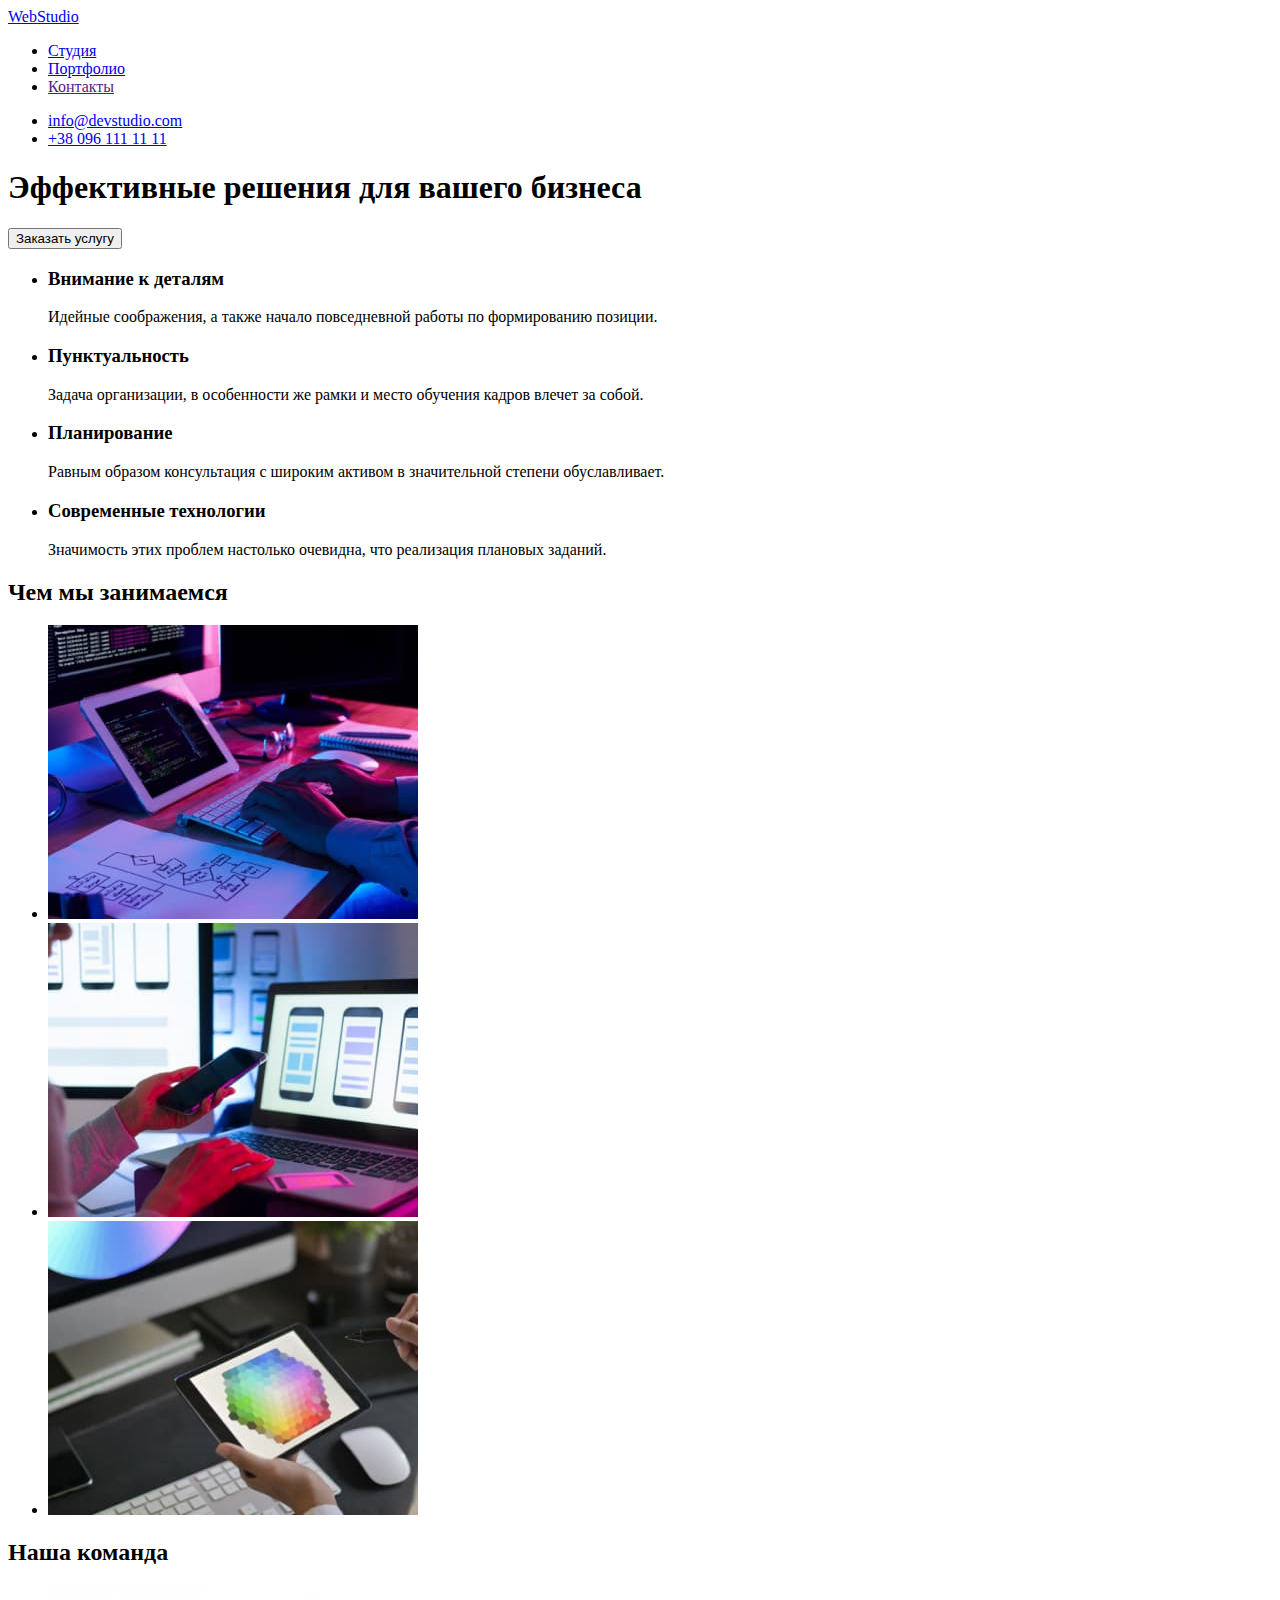
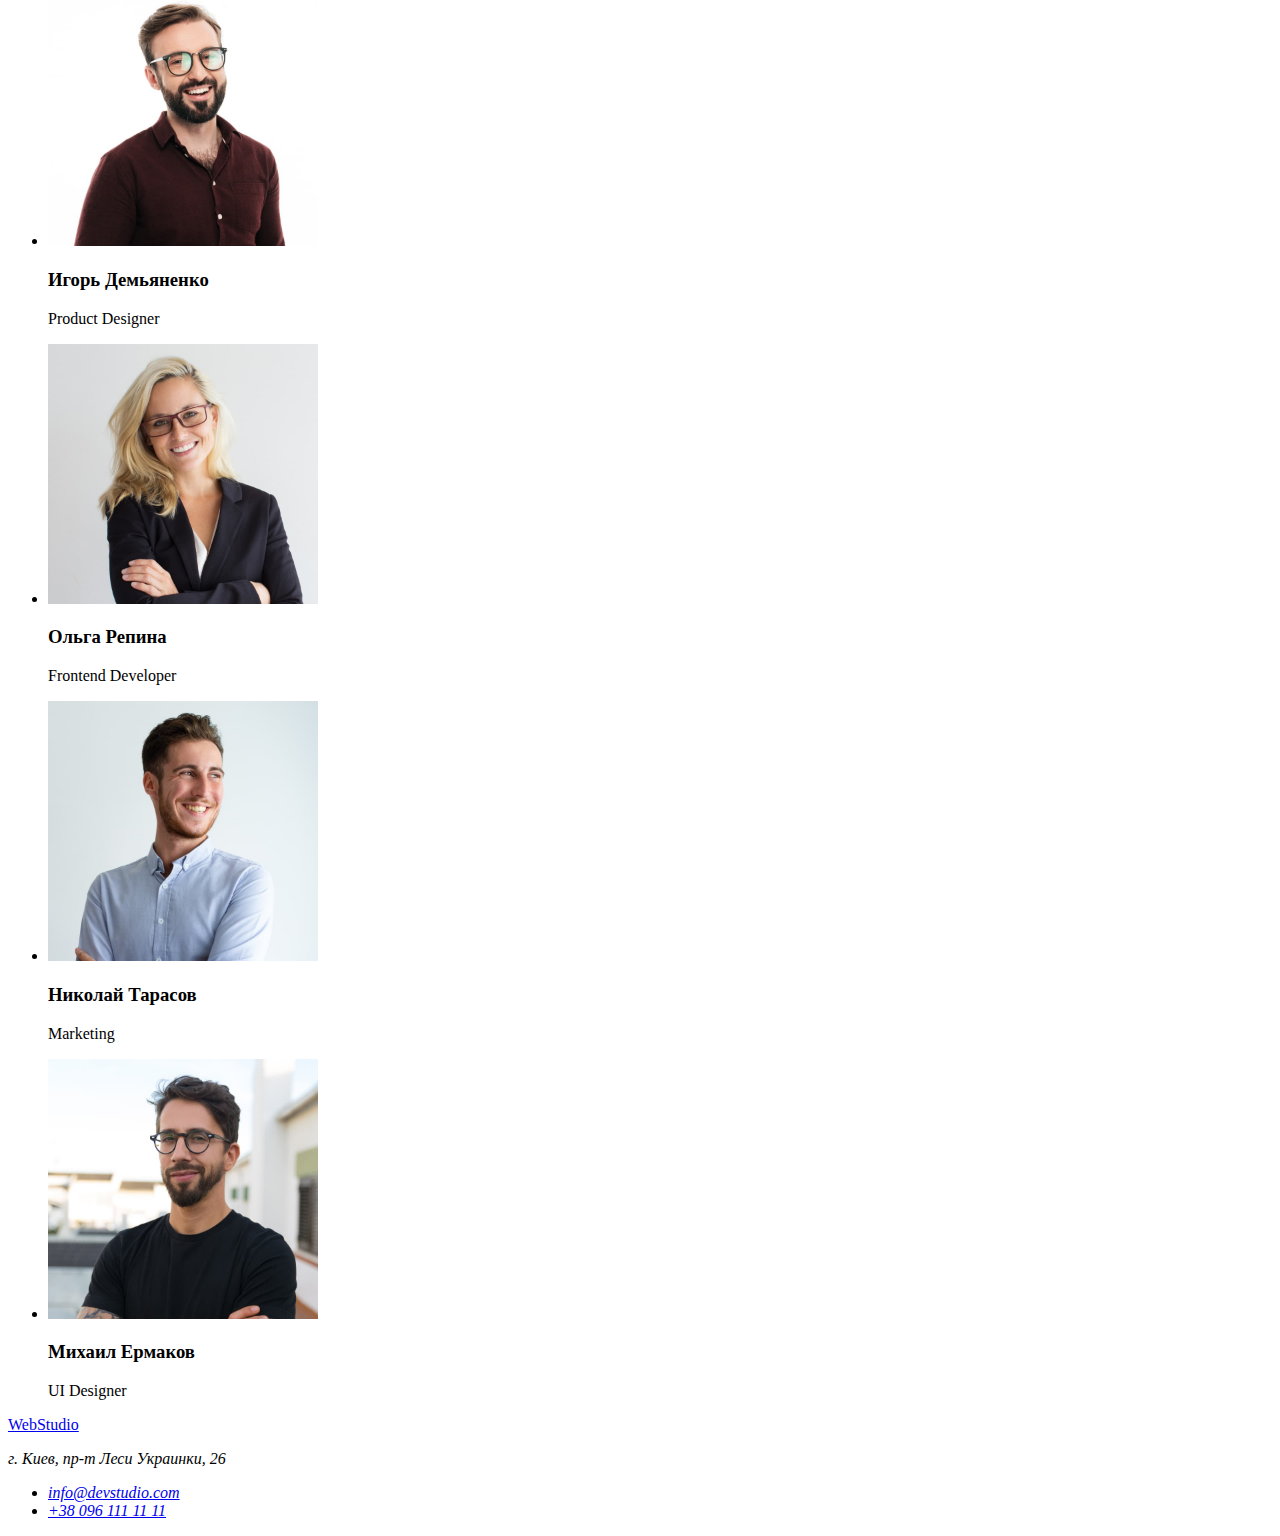
==== index.html @ d764d08c "Додає файл портфоліо та стилів" ====
<!DOCTYPE html>
<html lang="ru">
  <head>
    <meta charset="UTF-8" />
    <meta http-equiv="X-UA-Compatible" content="IE=edge" />
    <meta name="viewport" content="width=device-width, initial-scale=1.0" />
    <title>Главная</title>
  </head>
  <body>
    <header>
      <nav>
        <a href="./index.html" lang="en"><span>Web</span>Studio</a>
        <ul>
          <li><a href="./index.html">Студия</a></li>
          <li><a href="./portfolio.html">Портфолио</a></li>
          <li><a href="">Контакты</a></li>
        </ul>
      </nav>
      <ul>
        <li><a href="mailto:info@devstudio.com">info@devstudio.com</a></li>
        <li><a href="tel:+380961111111">+38 096 111 11 11</a></li>
      </ul>
    </header>
    <main>
      <section>
        <h1>Эффективные решения для вашего бизнеса</h1>
        <button type="button">Заказать услугу</button>
      </section>
      <section>
        <h2 hidden>Сильные стороны</h2>
        <ul>
          <li>
            <h3>Внимание к деталям</h3>
            <p>
              Идейные соображения, а также начало повседневной работы по
              формированию позиции.
            </p>
          </li>
          <li>
            <h3>Пунктуальность</h3>
            <p>
              Задача организации, в особенности же рамки и место обучения кадров
              влечет за собой.
            </p>
          </li>
          <li>
            <h3>Планирование</h3>
            <p>
              Равным образом консультация с широким активом в значительной
              степени обуславливает.
            </p>
          </li>
          <li>
            <h3>Современные технологии</h3>
            <p>
              Значимость этих проблем настолько очевидна, что реализация
              плановых заданий.
            </p>
          </li>
        </ul>
      </section>
      <section>
        <h2>Чем мы занимаемся</h2>
        <ul>
          <li>
            <img
              src="./images/writing-code.jpg"
              alt="Розметка сайта"
              width="370"
            />
          </li>
          <li>
            <img
              src="./images/phone-and-laptop.jpg"
              alt="Варианты мобильных версий сайтов"
              width="370"
            />
          </li>
          <li>
            <img
              src="./images/color-palette.jpg"
              alt="Палитра цветов на планшете"
              width="370"
            />
          </li>
        </ul>
      </section>
      <section>
        <h2>Наша команда</h2>
        <ul>
          <li>
            <div>
              <img
                src="./images/product-designer.jpg"
                alt="Игорь Демьяненко"
                width="270"
              />
              <h3>Игорь Демьяненко</h3>
              <p lang="en">Product Designer</p>
            </div>
          </li>
          <li>
            <div>
              <img
                src="./images/frontend-developer.jpg"
                alt="Ольга Репина"
                width="270"
              />
              <h3>Ольга Репина</h3>
              <p lang="en">Frontend Developer</p>
            </div>
          </li>
          <li>
            <div>
              <img
                src="./images/marketing.jpg"
                alt="Николай Тарасов"
                width="270"
              />
              <h3>Николай Тарасов</h3>
              <p lang="en">Marketing</p>
            </div>
          </li>
          <li>
            <div>
              <img
                src="./images/ui-designer.jpg"
                alt="Михаил Ермаков"
                width="270"
              />
              <h3>Михаил Ермаков</h3>
              <p lang="en">UI Designer</p>
            </div>
          </li>
        </ul>
      </section>
    </main>
    <footer>
      <a href="./index.html"><span>Web</span>Studio</a>
      <address>
        <p>г. Киев, пр-т Леси Украинки, 26</p>
        <ul>
          <li><a href="mailto:info@devstudio.com">info@devstudio.com</a></li>
          <li><a href="tel:+380961111111">+38 096 111 11 11</a></li>
        </ul>
      </address>
    </footer>
  </body>
</html>
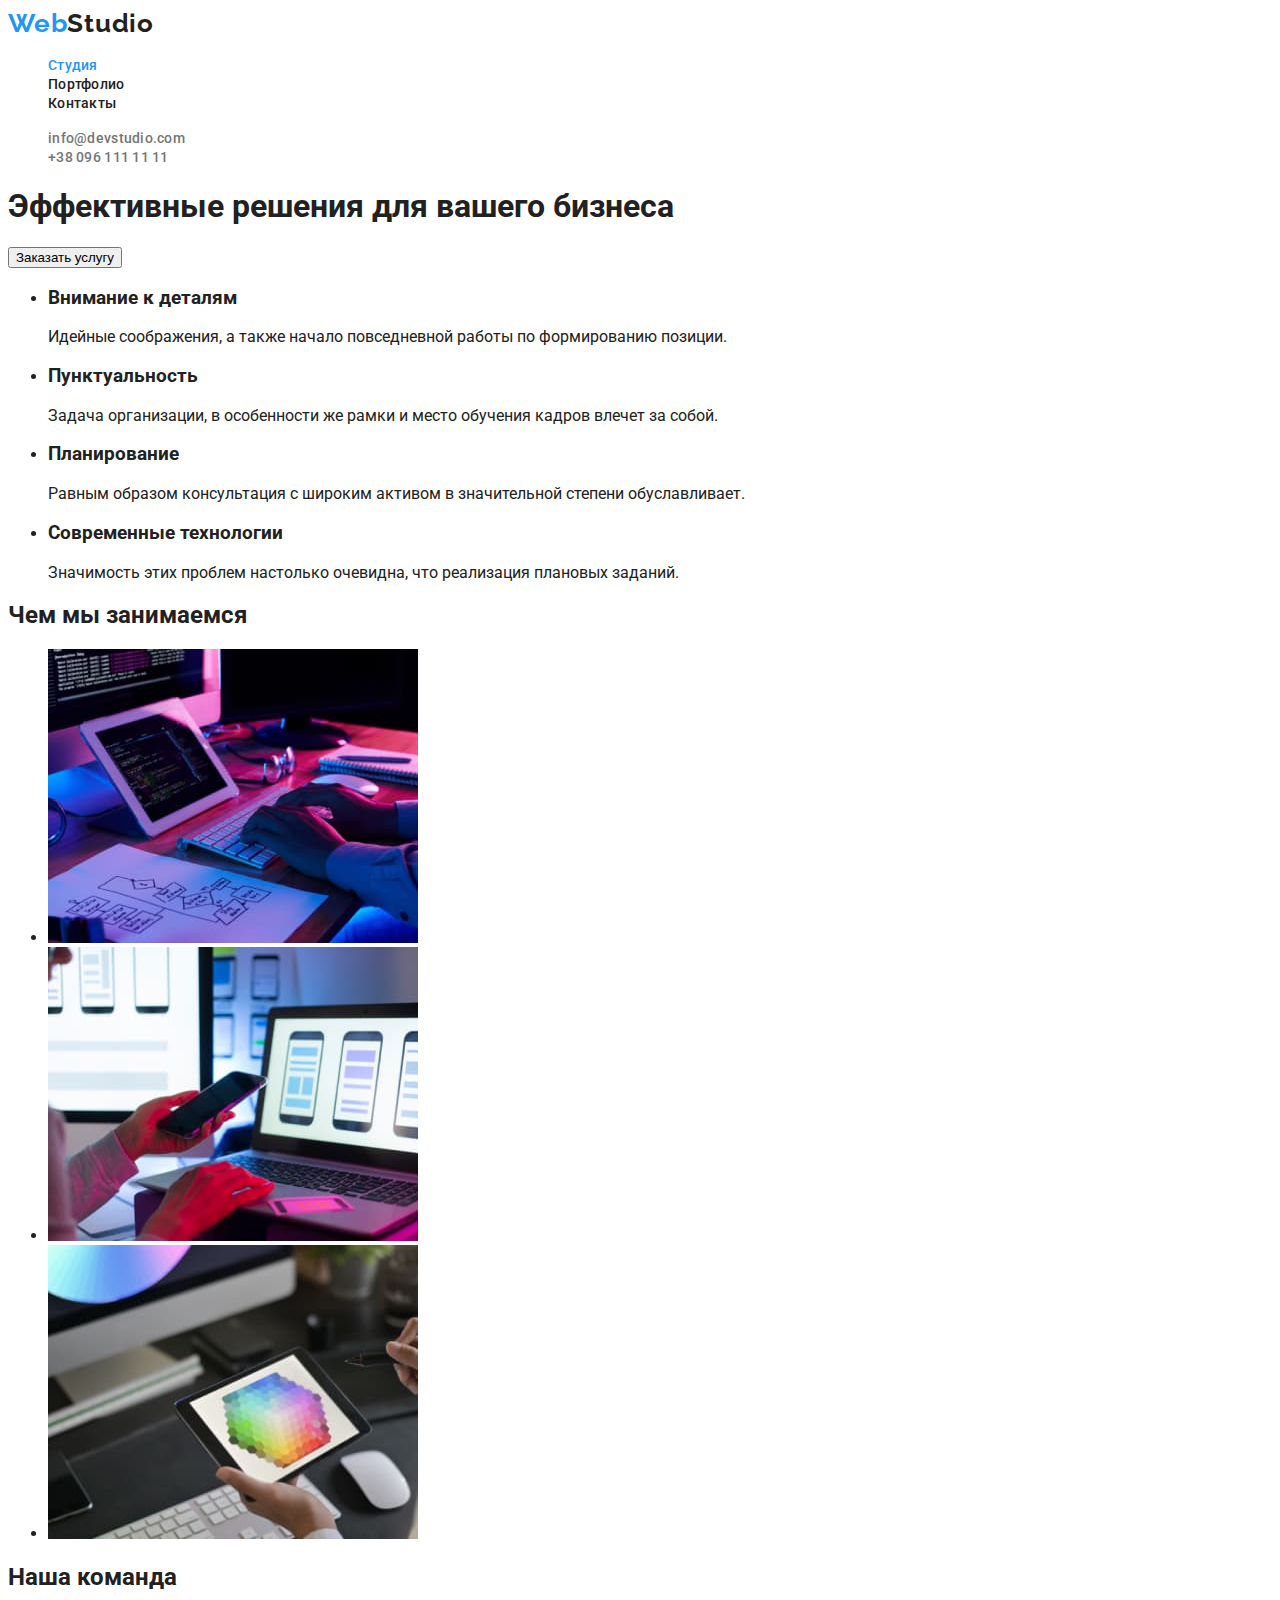
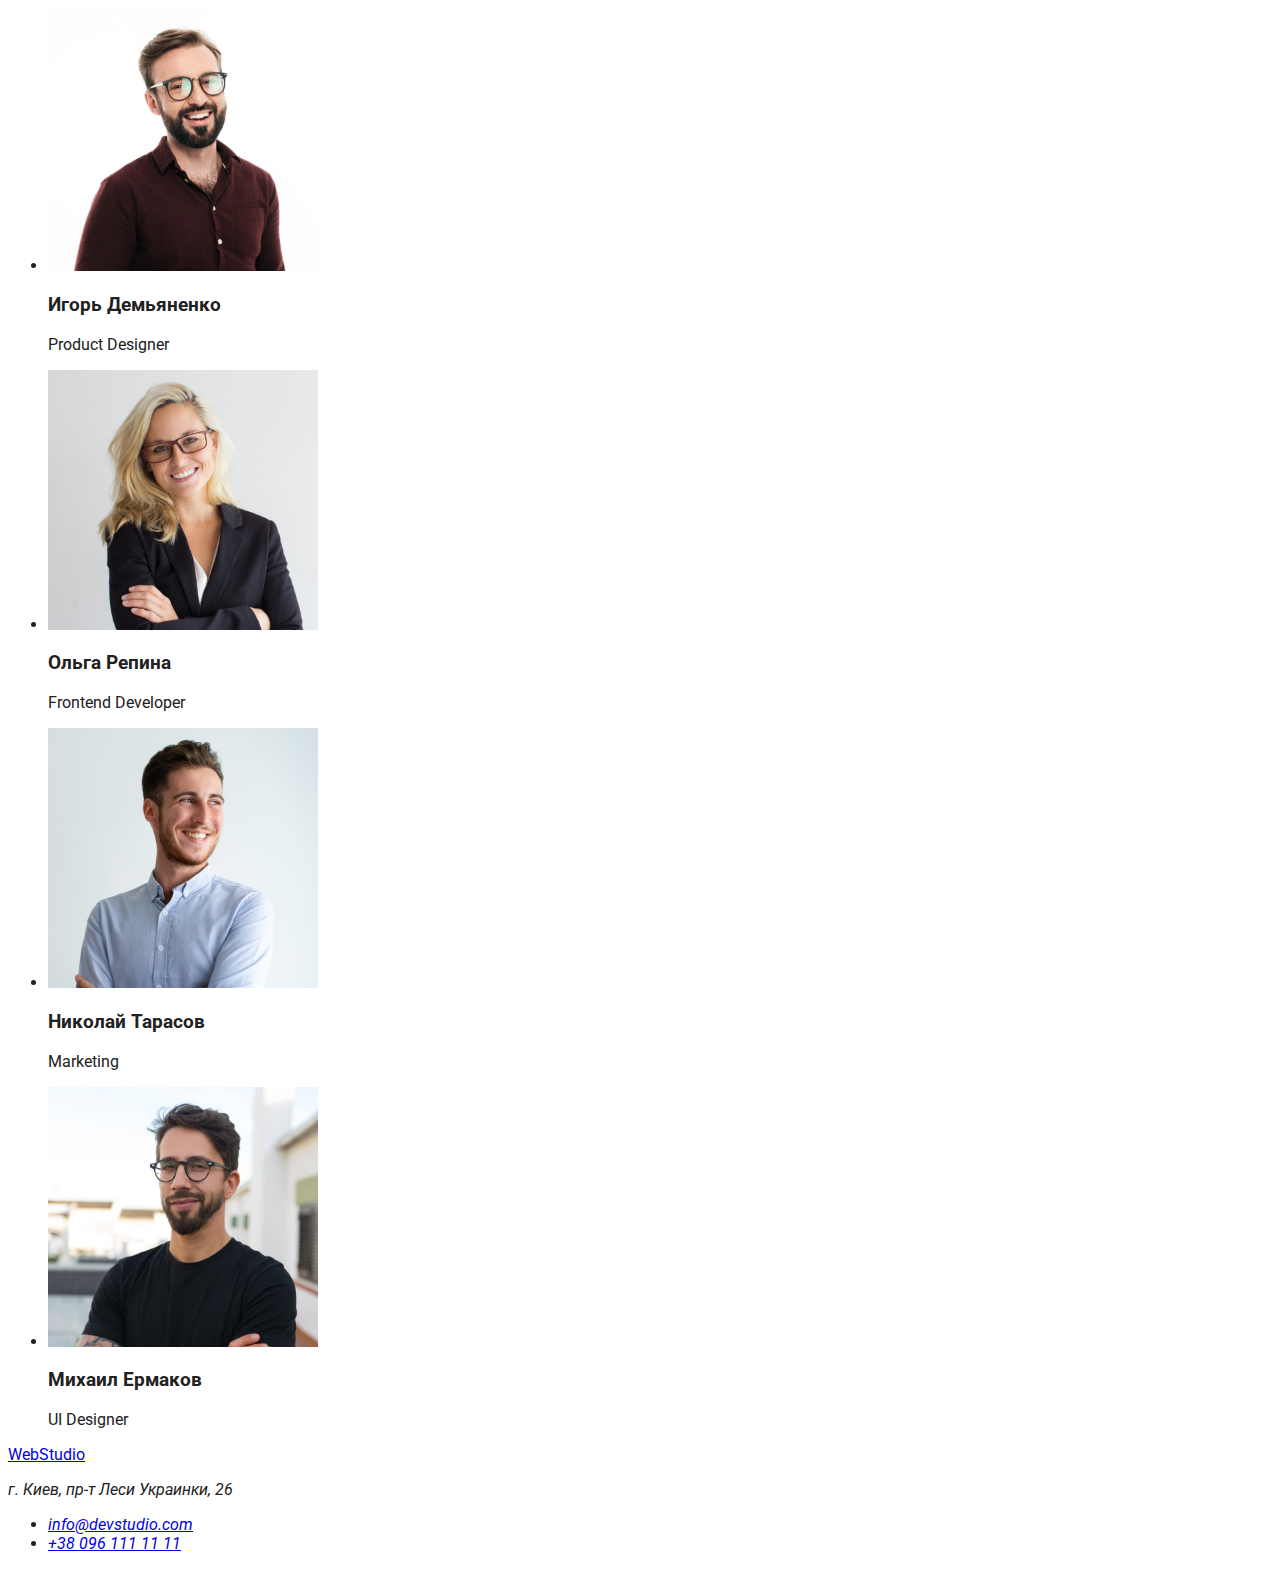
==== commit 554f1fa3: "Add style CSS for Header" ====
--- a/index.html
+++ b/index.html
@@ -4,21 +4,42 @@
     <meta charset="UTF-8" />
     <meta http-equiv="X-UA-Compatible" content="IE=edge" />
     <meta name="viewport" content="width=device-width, initial-scale=1.0" />
+    <link
+      href="https://fonts.googleapis.com/css2?family=Raleway:wght@700&family=Roboto:wght@400;500;700;900&display=swap"
+      rel="stylesheet"
+    />
     <title>Главная</title>
+    <link rel="stylesheet" href="./css/styles.css" />
   </head>
   <body>
-    <header>
-      <nav>
-        <a href="./index.html" lang="en"><span>Web</span>Studio</a>
-        <ul>
-          <li><a href="./index.html">Студия</a></li>
-          <li><a href="./portfolio.html">Портфолио</a></li>
-          <li><a href="">Контакты</a></li>
+    <header class="header">
+      <nav class="header-nav">
+        <a href="./index.html" lang="en" class="header-logo link"
+          ><span>Web</span>Studio</a
+        >
+        <ul class="header-list list">
+          <li class="header-item">
+            <a href="./index.html" class="header-link current link">Студия</a>
+          </li>
+          <li class="header-item">
+            <a href="./portfolio.html" class="header-link link">Портфолио</a>
+          </li>
+          <li class="header-item">
+            <a href="" class="header-link link">Контакты</a>
+          </li>
         </ul>
       </nav>
-      <ul>
-        <li><a href="mailto:info@devstudio.com">info@devstudio.com</a></li>
-        <li><a href="tel:+380961111111">+38 096 111 11 11</a></li>
+      <ul class="header-address-list list">
+        <li class="header-address-item">
+          <a href="mailto:info@devstudio.com" class="header-address-link link"
+            >info@devstudio.com</a
+          >
+        </li>
+        <li class="header-address-item">
+          <a href="tel:+380961111111" class="header-address-link link"
+            >+38 096 111 11 11</a
+          >
+        </li>
       </ul>
     </header>
     <main>
@@ -89,48 +110,40 @@
         <h2>Наша команда</h2>
         <ul>
           <li>
-            <div>
-              <img
-                src="./images/product-designer.jpg"
-                alt="Игорь Демьяненко"
-                width="270"
-              />
-              <h3>Игорь Демьяненко</h3>
-              <p lang="en">Product Designer</p>
-            </div>
+            <img
+              src="./images/product-designer.jpg"
+              alt="Игорь Демьяненко"
+              width="270"
+            />
+            <h3>Игорь Демьяненко</h3>
+            <p lang="en">Product Designer</p>
           </li>
           <li>
-            <div>
-              <img
-                src="./images/frontend-developer.jpg"
-                alt="Ольга Репина"
-                width="270"
-              />
-              <h3>Ольга Репина</h3>
-              <p lang="en">Frontend Developer</p>
-            </div>
+            <img
+              src="./images/frontend-developer.jpg"
+              alt="Ольга Репина"
+              width="270"
+            />
+            <h3>Ольга Репина</h3>
+            <p lang="en">Frontend Developer</p>
           </li>
           <li>
-            <div>
-              <img
-                src="./images/marketing.jpg"
-                alt="Николай Тарасов"
-                width="270"
-              />
-              <h3>Николай Тарасов</h3>
-              <p lang="en">Marketing</p>
-            </div>
+            <img
+              src="./images/marketing.jpg"
+              alt="Николай Тарасов"
+              width="270"
+            />
+            <h3>Николай Тарасов</h3>
+            <p lang="en">Marketing</p>
           </li>
           <li>
-            <div>
-              <img
-                src="./images/ui-designer.jpg"
-                alt="Михаил Ермаков"
-                width="270"
-              />
-              <h3>Михаил Ермаков</h3>
-              <p lang="en">UI Designer</p>
-            </div>
+            <img
+              src="./images/ui-designer.jpg"
+              alt="Михаил Ермаков"
+              width="270"
+            />
+            <h3>Михаил Ермаков</h3>
+            <p lang="en">UI Designer</p>
           </li>
         </ul>
       </section>
--- a/css/styles.css
+++ b/css/styles.css
@@ -0,0 +1,64 @@
+body {
+  font-family: "Roboto", sans-serif;
+  color: #212121;
+}
+
+.list {
+  list-style: none;
+}
+
+.link {
+  text-decoration: none;
+}
+
+:root {
+  --header-nav-color: #212121;
+  --header-address-color: #757575;
+  --text-color: #757575;
+  --accent-color: #2196f3;
+  --footer-address-color: rgba(255, 255, 255, 0.6);
+}
+
+/* HEADER */
+
+.header-logo {
+  font-family: "Raleway", sans-serif;
+  font-weight: 700;
+  font-size: 26px;
+  line-height: 1.19;
+  letter-spacing: 0.03em;
+  color: var(--header-nav-color);
+}
+
+.header-logo > span {
+  color: var(--accent-color);
+}
+
+.header-link {
+  font-weight: 500;
+  font-size: 14px;
+  line-height: 1.14;
+  letter-spacing: 0.02em;
+  color: var(--header-nav-color);
+}
+
+.header-link.current {
+  color: var(--accent-color);
+}
+
+.header-link:hover,
+.header-link:focus {
+  color: var(--accent-color);
+}
+
+.header-address-link {
+  font-weight: 500;
+  font-size: 14px;
+  line-height: 1.14;
+  letter-spacing: 0.02em;
+  color: var(--header-address-color);
+}
+.header-address-link:hover,
+.header-address-link:focus {
+  color: var(--accent-color);
+}
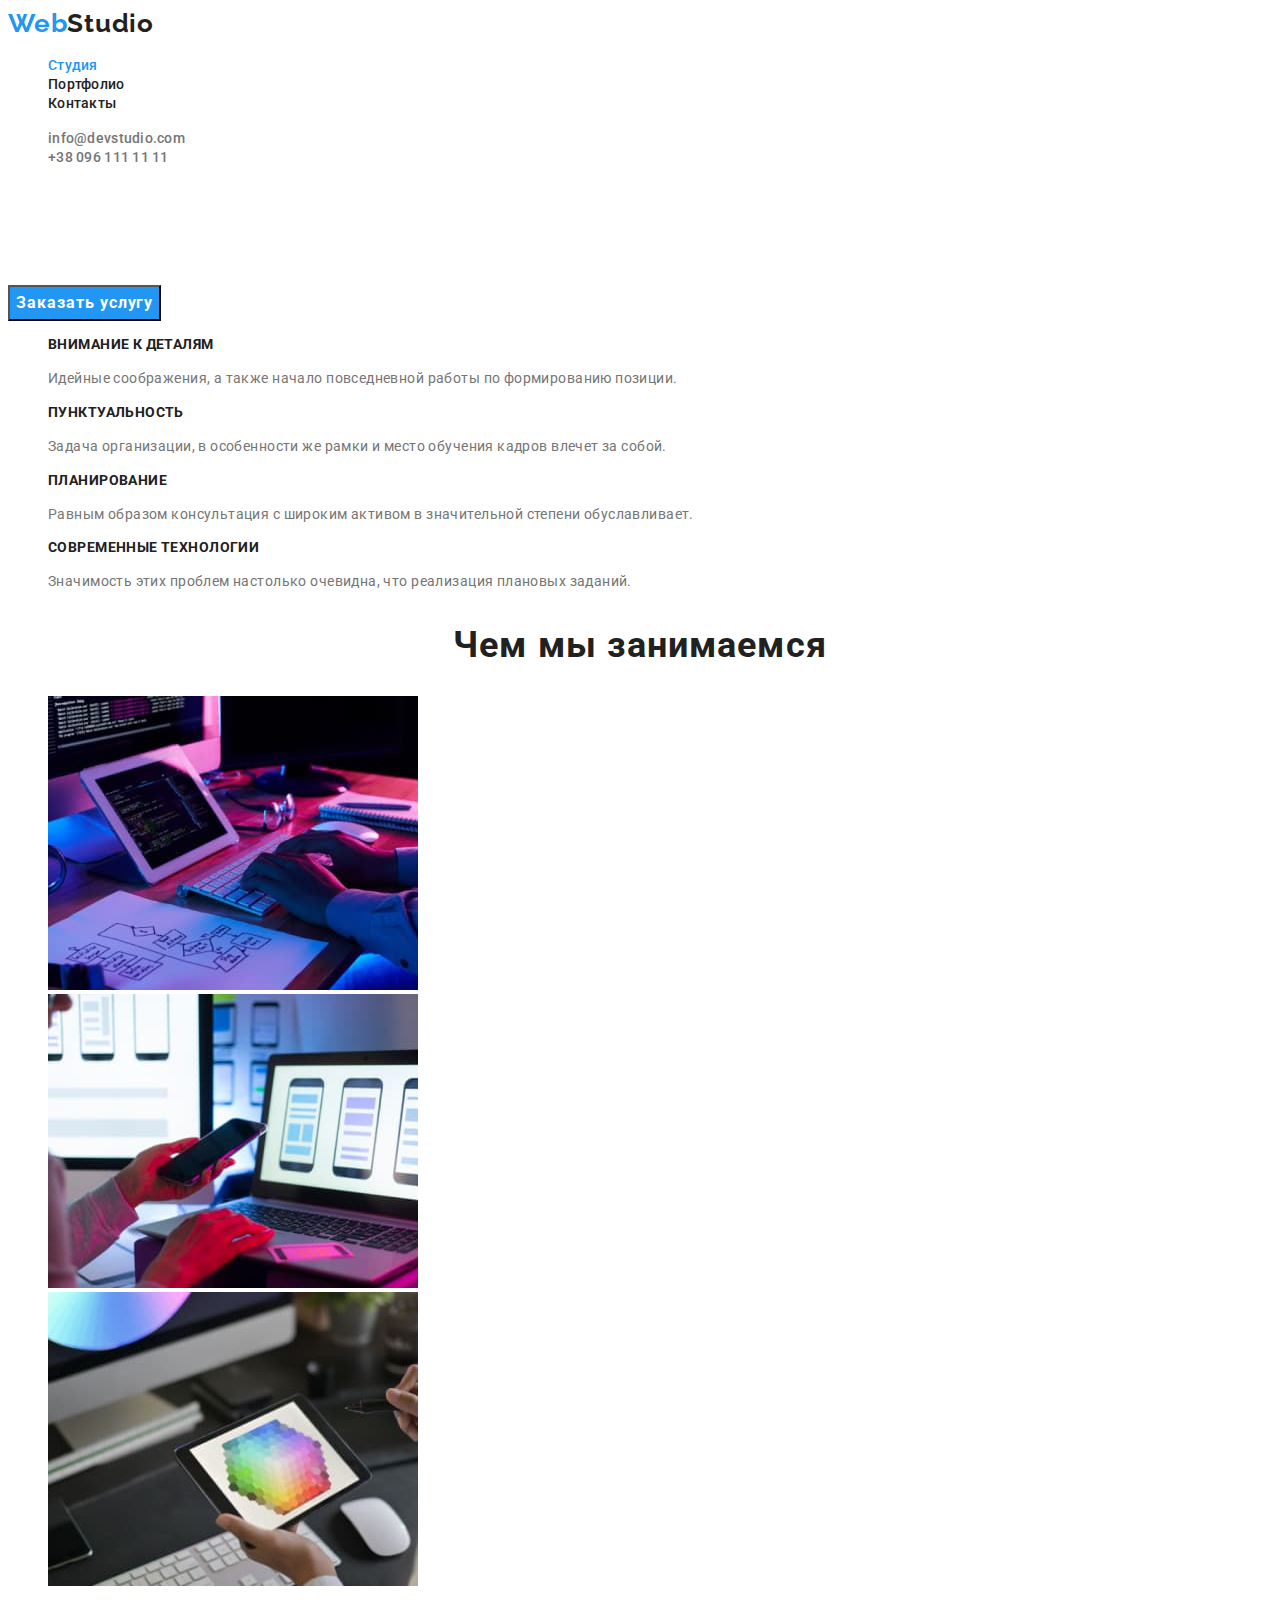
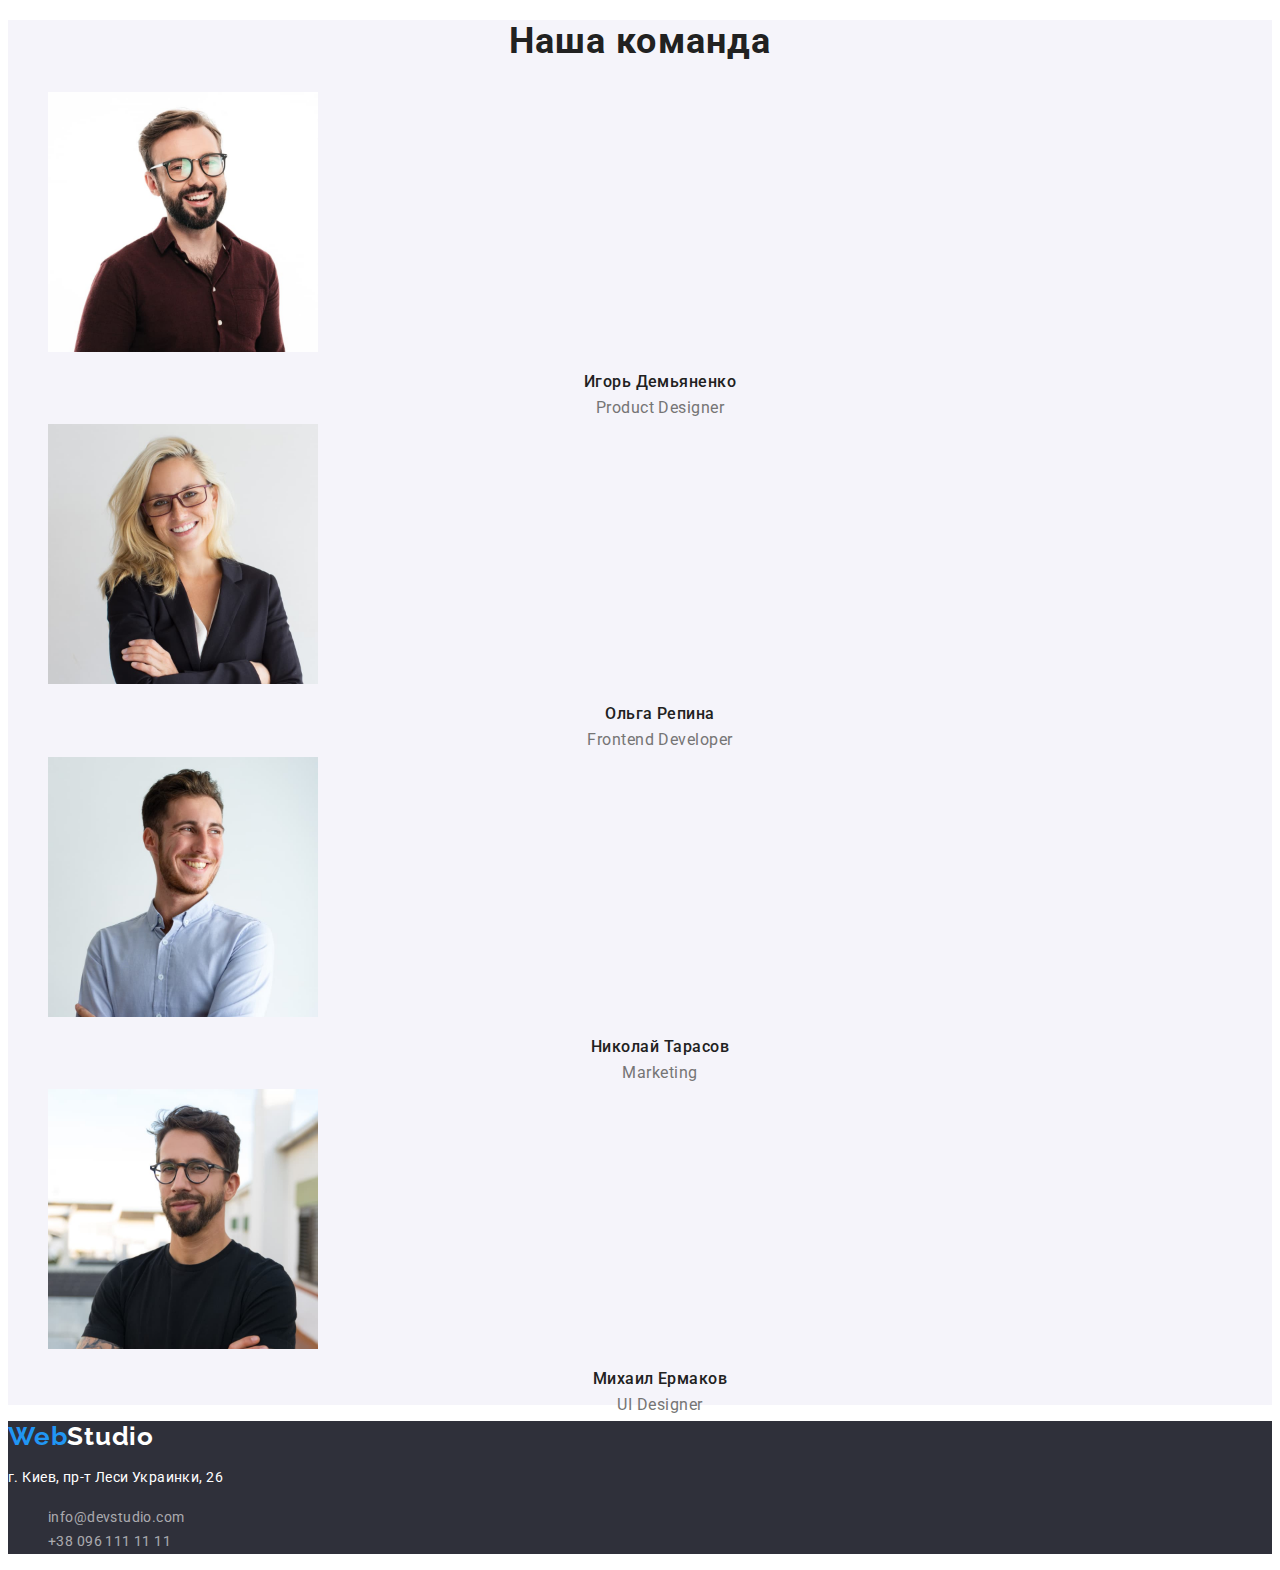
==== commit 484fa7f5: "Add style CSS for index.html" ====
--- a/index.html
+++ b/index.html
@@ -43,61 +43,61 @@
       </ul>
     </header>
     <main>
-      <section>
-        <h1>Эффективные решения для вашего бизнеса</h1>
-        <button type="button">Заказать услугу</button>
+      <section class="hero">
+        <h1 class="hero-title">Эффективные решения для вашего бизнеса</h1>
+        <button type="button" class="hero-btn">Заказать услугу</button>
       </section>
-      <section>
-        <h2 hidden>Сильные стороны</h2>
-        <ul>
-          <li>
-            <h3>Внимание к деталям</h3>
-            <p>
+      <section class="benefits">
+        <h2 class="benefits-title visually-hidden">Сильные стороны</h2>
+        <ul class="benefits-list list">
+          <li class="benefits-item">
+            <h3 class="benefits-item-titel">Внимание к деталям</h3>
+            <p class="benefets-item-text">
               Идейные соображения, а также начало повседневной работы по
               формированию позиции.
             </p>
           </li>
-          <li>
-            <h3>Пунктуальность</h3>
-            <p>
+          <li class="benefits-item">
+            <h3 class="benefits-item-titel">Пунктуальность</h3>
+            <p class="benefets-item-text">
               Задача организации, в особенности же рамки и место обучения кадров
               влечет за собой.
             </p>
           </li>
-          <li>
-            <h3>Планирование</h3>
-            <p>
+          <li class="benefits-item">
+            <h3 class="benefits-item-titel">Планирование</h3>
+            <p class="benefets-item-text">
               Равным образом консультация с широким активом в значительной
               степени обуславливает.
             </p>
           </li>
-          <li>
-            <h3>Современные технологии</h3>
-            <p>
+          <li class="benefits-item">
+            <h3 class="benefits-item-titel">Современные технологии</h3>
+            <p class="benefets-item-text">
               Значимость этих проблем настолько очевидна, что реализация
               плановых заданий.
             </p>
           </li>
         </ul>
       </section>
-      <section>
-        <h2>Чем мы занимаемся</h2>
-        <ul>
-          <li>
+      <section class="offers">
+        <h2 class="offers-title">Чем мы занимаемся</h2>
+        <ul class="offers-list list">
+          <li class="offers-item">
             <img
               src="./images/writing-code.jpg"
               alt="Розметка сайта"
               width="370"
             />
           </li>
-          <li>
+          <li class="offers-item">
             <img
               src="./images/phone-and-laptop.jpg"
               alt="Варианты мобильных версий сайтов"
               width="370"
             />
           </li>
-          <li>
+          <li class="offers-item">
             <img
               src="./images/color-palette.jpg"
               alt="Палитра цветов на планшете"
@@ -106,55 +106,63 @@
           </li>
         </ul>
       </section>
-      <section>
-        <h2>Наша команда</h2>
-        <ul>
-          <li>
+      <section class="team">
+        <h2 class="team-title">Наша команда</h2>
+        <ul class="team-list list">
+          <li class="team-item">
             <img
               src="./images/product-designer.jpg"
               alt="Игорь Демьяненко"
               width="270"
             />
-            <h3>Игорь Демьяненко</h3>
-            <p lang="en">Product Designer</p>
+            <h3 class="team-item-title">Игорь Демьяненко</h3>
+            <p lang="en" class="team-item-text">Product Designer</p>
           </li>
-          <li>
+          <li class="team-item">
             <img
               src="./images/frontend-developer.jpg"
               alt="Ольга Репина"
               width="270"
             />
-            <h3>Ольга Репина</h3>
-            <p lang="en">Frontend Developer</p>
+            <h3 class="team-item-title">Ольга Репина</h3>
+            <p lang="en" class="team-item-text">Frontend Developer</p>
           </li>
-          <li>
+          <li class="team-item">
             <img
               src="./images/marketing.jpg"
               alt="Николай Тарасов"
               width="270"
             />
-            <h3>Николай Тарасов</h3>
-            <p lang="en">Marketing</p>
+            <h3 class="team-item-title">Николай Тарасов</h3>
+            <p lang="en" class="team-item-text">Marketing</p>
           </li>
-          <li>
+          <li class="team-item">
             <img
               src="./images/ui-designer.jpg"
               alt="Михаил Ермаков"
               width="270"
             />
-            <h3>Михаил Ермаков</h3>
-            <p lang="en">UI Designer</p>
+            <h3 class="team-item-title">Михаил Ермаков</h3>
+            <p lang="en" class="team-item-text">UI Designer</p>
           </li>
         </ul>
       </section>
     </main>
-    <footer>
-      <a href="./index.html"><span>Web</span>Studio</a>
-      <address>
-        <p>г. Киев, пр-т Леси Украинки, 26</p>
-        <ul>
-          <li><a href="mailto:info@devstudio.com">info@devstudio.com</a></li>
-          <li><a href="tel:+380961111111">+38 096 111 11 11</a></li>
+    <footer class="footer">
+      <a href="./index.html" class="footer-logo link"><span>Web</span>Studio</a>
+      <address class="footer-address">
+        <p class="footer-text">г. Киев, пр-т Леси Украинки, 26</p>
+        <ul class="footer-list list">
+          <li class="footer-item">
+            <a href="mailto:info@devstudio.com" class="footer-address-link link"
+              >info@devstudio.com</a
+            >
+          </li>
+          <li class="footer-item">
+            <a href="tel:+380961111111" class="footer-address-link link"
+              >+38 096 111 11 11</a
+            >
+          </li>
         </ul>
       </address>
     </footer>
--- a/css/styles.css
+++ b/css/styles.css
@@ -12,14 +12,28 @@
 }
 
 :root {
-  --header-nav-color: #212121;
+  --hero-title-color: #ffffff;
   --header-address-color: #757575;
   --text-color: #757575;
+  --second-text-color: #ffffff;
   --accent-color: #2196f3;
   --footer-address-color: rgba(255, 255, 255, 0.6);
 }
 
-/* HEADER */
+.visually-hidden {
+  position: absolute;
+  white-space: nowrap;
+  width: 1px;
+  height: 1px;
+  overflow: hidden;
+  border: 0;
+  padding: 0;
+  clip: rect(0 0 0 0);
+  clip-path: inset(50%);
+  margin: -1px;
+}
+
+/* -----------HEADER--------------- */
 
 .header-logo {
   font-family: "Raleway", sans-serif;
@@ -27,7 +41,7 @@
   font-size: 26px;
   line-height: 1.19;
   letter-spacing: 0.03em;
-  color: var(--header-nav-color);
+  color: inherit;
 }
 
 .header-logo > span {
@@ -39,7 +53,7 @@
   font-size: 14px;
   line-height: 1.14;
   letter-spacing: 0.02em;
-  color: var(--header-nav-color);
+  color: inherit;
 }
 
 .header-link.current {
@@ -62,3 +76,132 @@
 .header-address-link:focus {
   color: var(--accent-color);
 }
+
+/* -----------HERO----------- */
+
+.hero-title {
+  font-weight: 900;
+  font-size: 44px;
+  line-height: 1.36;
+  text-align: center;
+  letter-spacing: 0.06em;
+  text-transform: uppercase;
+  color: var(--hero-title-color);
+}
+
+.hero-btn {
+  font-family: inherit;
+  font-weight: 700;
+  font-size: 16px;
+  line-height: 1.88;
+  display: flex;
+  align-items: center;
+  text-align: center;
+  letter-spacing: 0.06em;
+  color: var(--second-text-color);
+  background-color: var(--accent-color);
+  cursor: pointer;
+}
+
+.hero-btn:hover,
+.hero-btn:focus {
+  background-color: #188ce8;
+}
+
+/* ------------BENEFITS-------------- */
+
+.benefits-item-titel {
+  font-weight: 700;
+  font-size: 14px;
+  line-height: 1.14;
+  letter-spacing: 0.03em;
+  text-transform: uppercase;
+}
+.benefets-item-text {
+  font-size: 14px;
+  line-height: 1.71;
+  letter-spacing: 0.03em;
+  color: var(--text-color);
+}
+
+/* ------------OFFERS-------------- */
+
+.offers-title {
+  font-weight: 700;
+  font-size: 36px;
+  line-height: 1.17;
+  text-align: center;
+  letter-spacing: 0.03em;
+}
+
+/* -----------TEAM----------- */
+
+.team {
+  background-color: #f5f4fa;
+}
+
+.team-title {
+  font-weight: 700;
+  font-size: 36px;
+  line-height: 1.17;
+  text-align: center;
+  letter-spacing: 0.03em;
+}
+
+.team-item-title {
+  font-weight: 500;
+  font-size: 16px;
+  line-height: 1.19;
+  text-align: center;
+  letter-spacing: 0.03em;
+}
+
+.team-item-text {
+  font-size: 16px;
+  line-height: 1.19px;
+  text-align: center;
+  letter-spacing: 0.03em;
+  color: var(--text-color);
+}
+
+/* -----------FOOTER---------- */
+
+.footer {
+  background-color: #2f303a;
+}
+
+.footer-logo {
+  font-family: "Raleway";
+  font-style: normal;
+  font-weight: 700;
+  font-size: 26px;
+  line-height: 1.19;
+  letter-spacing: 0.03em;
+  color: var(--second-text-color);
+}
+
+.footer-logo > span {
+  color: var(--accent-color);
+}
+
+.footer-text {
+  font-style: normal;
+  font-size: 14px;
+  line-height: 1.71;
+  letter-spacing: 0.03em;
+  color: var(--second-text-color);
+}
+
+.footer-address-link {
+  font-style: normal;
+  font-weight: 400;
+  font-size: 14px;
+  line-height: 1.71;
+  letter-spacing: 0.03em;
+  color: var(--footer-address-color);
+}
+
+.footer-address-link:hover,
+.footer-address-link:focus {
+  color: var(--accent-color);
+}
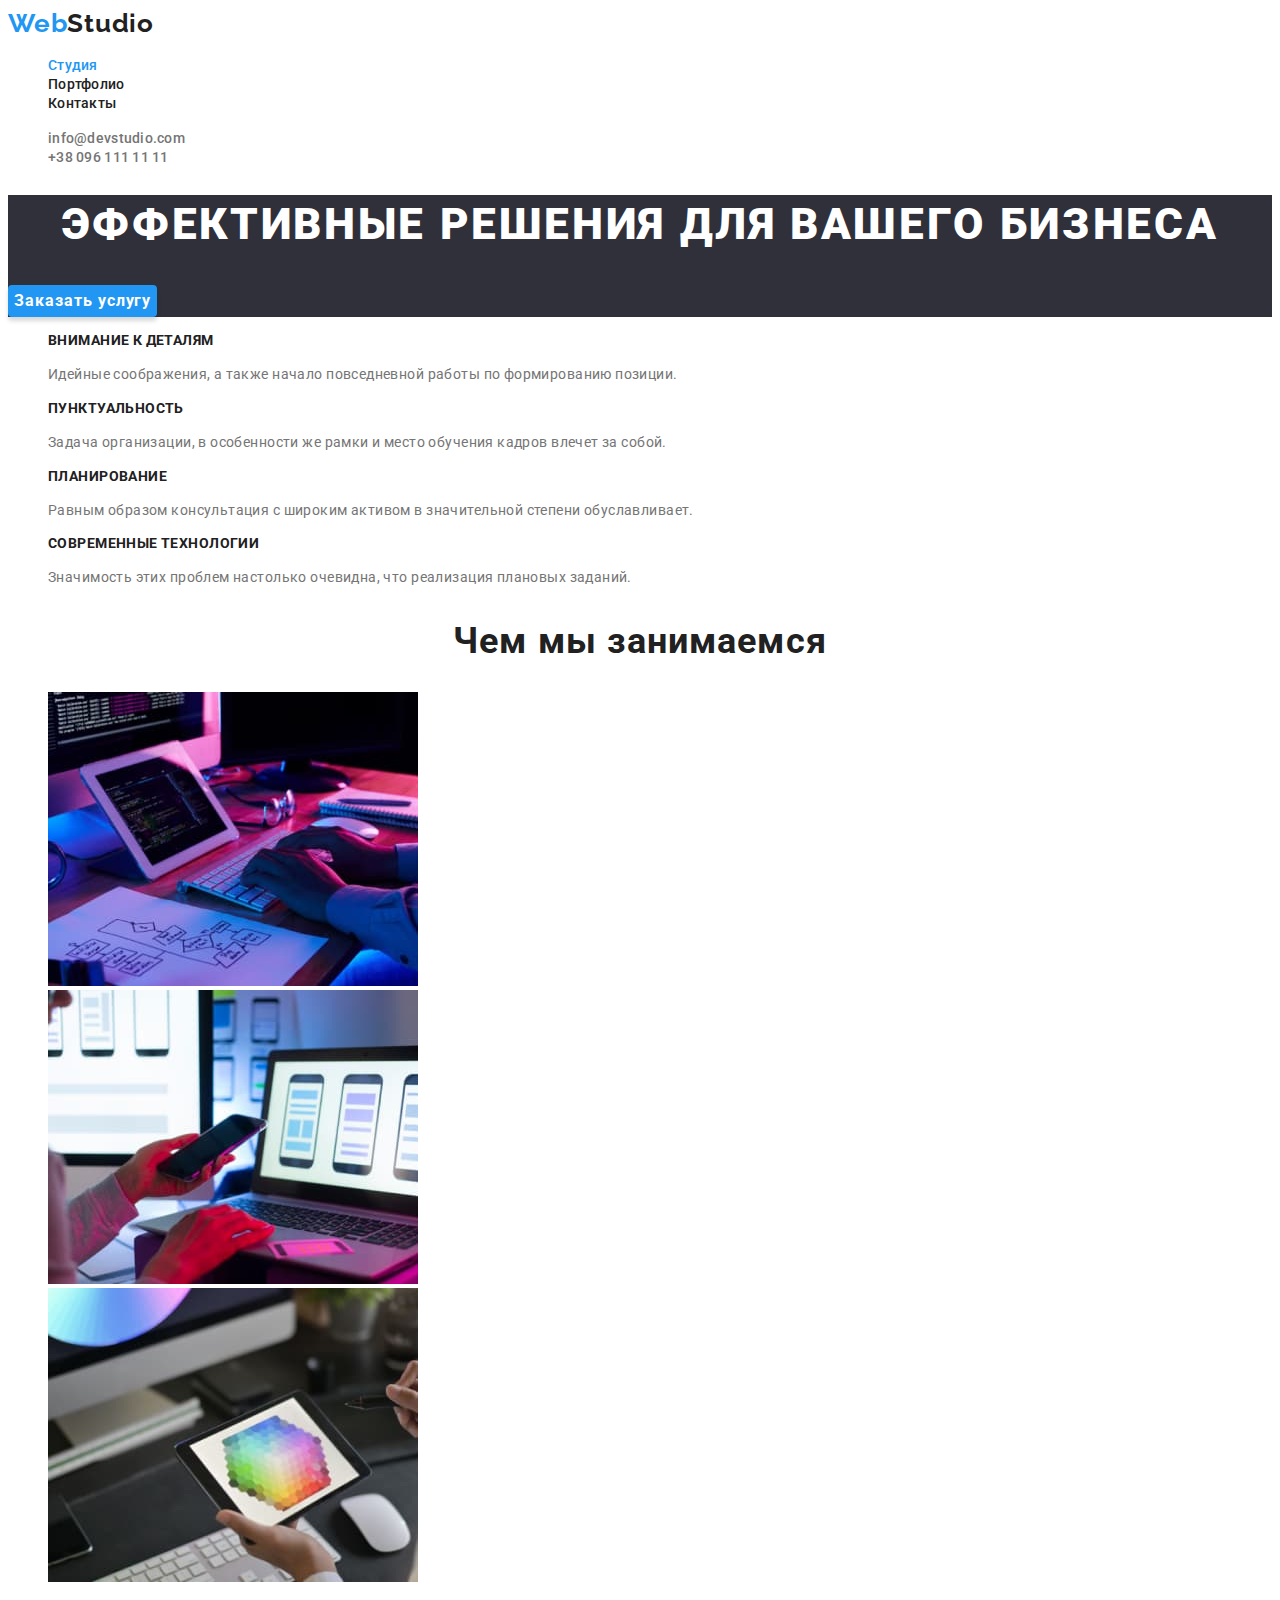
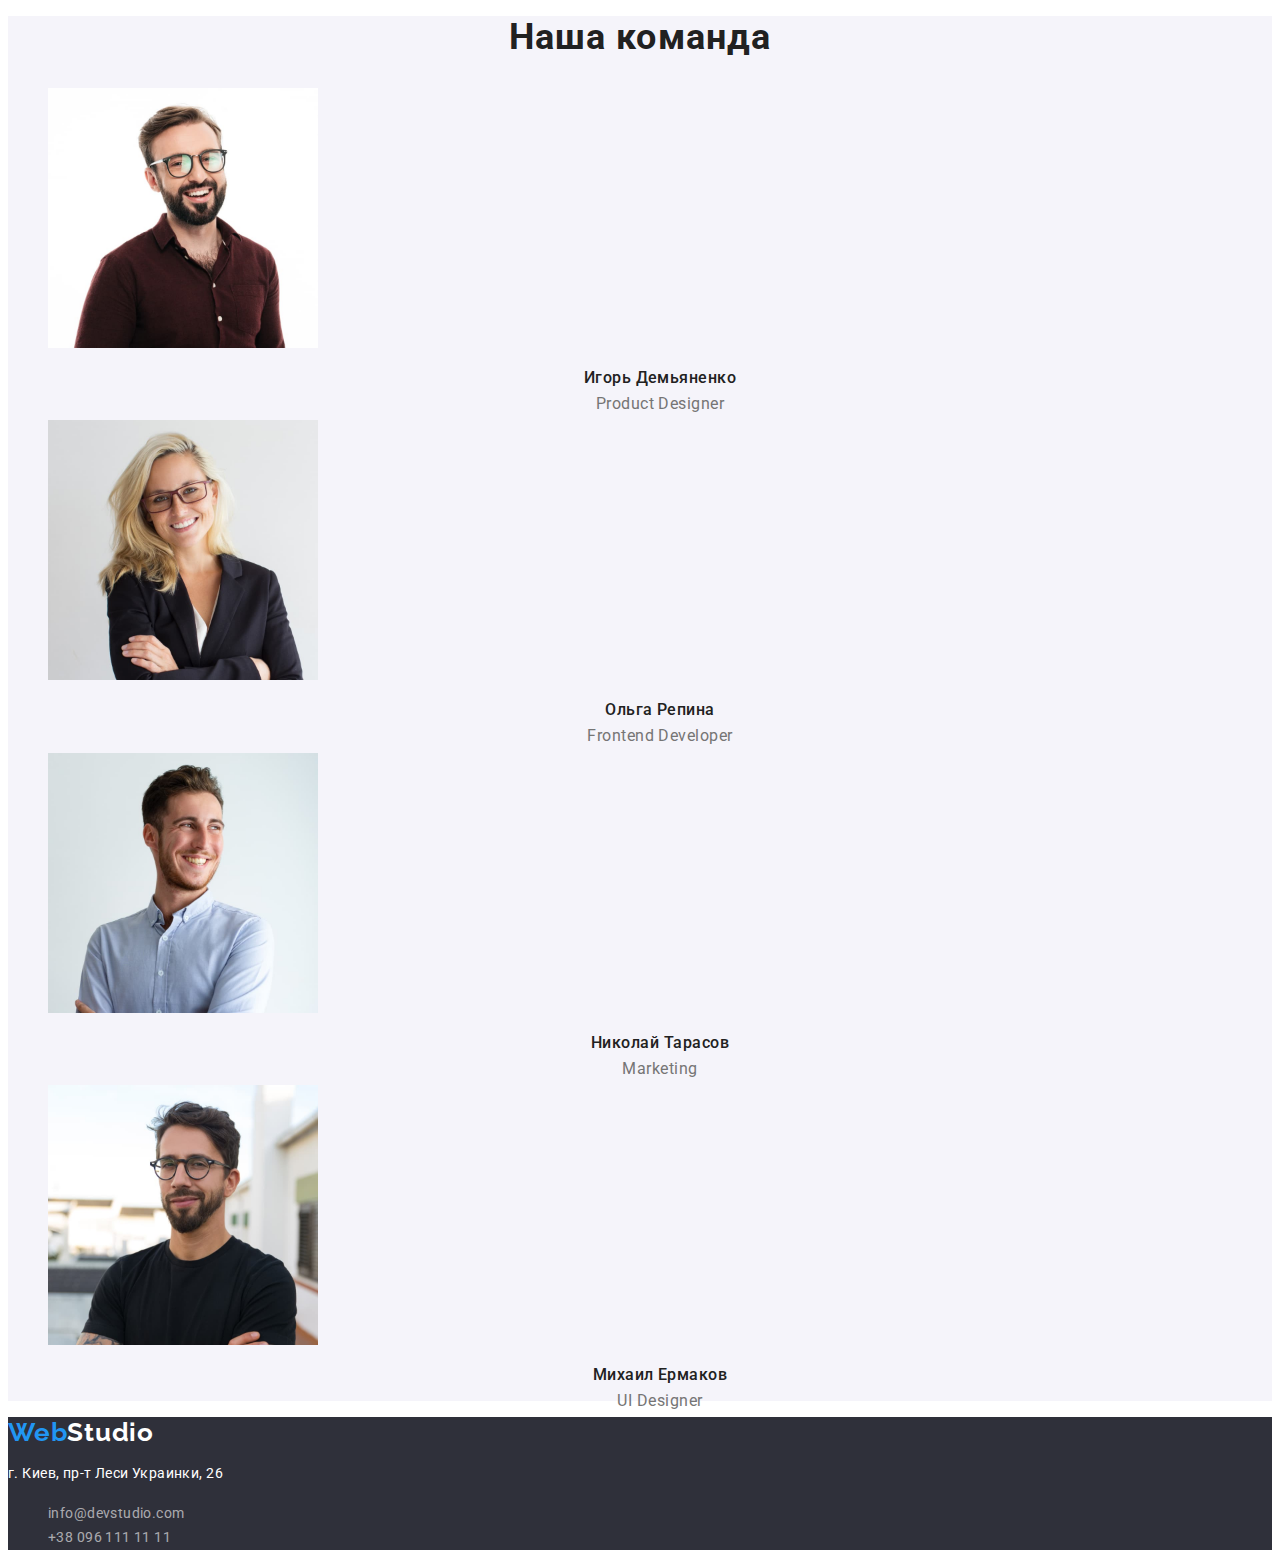
==== commit ccd48b86: "Сorrects the mentor's remarks" ====
--- a/index.html
+++ b/index.html
@@ -15,7 +15,7 @@
     <header class="header">
       <nav class="header-nav">
         <a href="./index.html" lang="en" class="header-logo link"
-          ><span>Web</span>Studio</a
+          ><span class="span">Web</span>Studio</a
         >
         <ul class="header-list list">
           <li class="header-item">
@@ -149,7 +149,9 @@
       </section>
     </main>
     <footer class="footer">
-      <a href="./index.html" class="footer-logo link"><span>Web</span>Studio</a>
+      <a href="./index.html" class="footer-logo link"
+        ><span class="span">Web</span>Studio</a
+      >
       <address class="footer-address">
         <p class="footer-text">г. Киев, пр-т Леси Украинки, 26</p>
         <ul class="footer-list list">
--- a/css/styles.css
+++ b/css/styles.css
@@ -1,23 +1,29 @@
-body {
-  font-family: "Roboto", sans-serif;
-  color: #212121;
-}
-
-.list {
-  list-style: none;
-}
-
-.link {
-  text-decoration: none;
-}
-
 :root {
-  --hero-title-color: #ffffff;
-  --header-address-color: #757575;
+  --main-text-color: #212121;
+  --main-background-color: #ffffff;
+  --second-background-color: #2f303a;
+  --footer-address-color: rgba(255, 255, 255, 0.6);
   --text-color: #757575;
   --second-text-color: #ffffff;
   --accent-color: #2196f3;
-  --footer-address-color: rgba(255, 255, 255, 0.6);
+}
+
+body {
+  font-family: "Roboto", sans-serif;
+  color: var(--main-text-color);
+  background-color: var(--main-background-color);
+}
+
+.list {
+  list-style: none;
+}
+
+.link {
+  text-decoration: none;
+}
+
+.span {
+  color: var(--accent-color);
 }
 
 .visually-hidden {
@@ -33,7 +39,8 @@
   margin: -1px;
 }
 
-/* -----------HEADER--------------- */
+/* -----------INDEX.HTML------------- */
+/* --------HEADER------- */
 
 .header-logo {
   font-family: "Raleway", sans-serif;
@@ -44,10 +51,6 @@
   color: inherit;
 }
 
-.header-logo > span {
-  color: var(--accent-color);
-}
-
 .header-link {
   font-weight: 500;
   font-size: 14px;
@@ -70,7 +73,7 @@
   font-size: 14px;
   line-height: 1.14;
   letter-spacing: 0.02em;
-  color: var(--header-address-color);
+  color: var(--text-color);
 }
 .header-address-link:hover,
 .header-address-link:focus {
@@ -78,6 +81,10 @@
 }
 
 /* -----------HERO----------- */
+
+.hero {
+  background: var(--second-background-color);
+}
 
 .hero-title {
   font-weight: 900;
@@ -86,7 +93,7 @@
   text-align: center;
   letter-spacing: 0.06em;
   text-transform: uppercase;
-  color: var(--hero-title-color);
+  color: var(--second-text-color);
 }
 
 .hero-btn {
@@ -101,6 +108,9 @@
   color: var(--second-text-color);
   background-color: var(--accent-color);
   cursor: pointer;
+  border: transparent;
+  border-radius: 4px;
+  box-shadow: 0px 4px 4px rgba(0, 0, 0, 0.15);
 }
 
 .hero-btn:hover,
@@ -111,7 +121,6 @@
 /* ------------BENEFITS-------------- */
 
 .benefits-item-titel {
-  font-weight: 700;
   font-size: 14px;
   line-height: 1.14;
   letter-spacing: 0.03em;
@@ -127,7 +136,6 @@
 /* ------------OFFERS-------------- */
 
 .offers-title {
-  font-weight: 700;
   font-size: 36px;
   line-height: 1.17;
   text-align: center;
@@ -141,7 +149,6 @@
 }
 
 .team-title {
-  font-weight: 700;
   font-size: 36px;
   line-height: 1.17;
   text-align: center;
@@ -157,7 +164,6 @@
 }
 
 .team-item-text {
-  font-size: 16px;
   line-height: 1.19px;
   text-align: center;
   letter-spacing: 0.03em;
@@ -167,12 +173,11 @@
 /* -----------FOOTER---------- */
 
 .footer {
-  background-color: #2f303a;
+  background-color: var(--second-background-color);
 }
 
 .footer-logo {
-  font-family: "Raleway";
-  font-style: normal;
+  font-family: "Raleway", sans-serif;
   font-weight: 700;
   font-size: 26px;
   line-height: 1.19;
@@ -180,12 +185,11 @@
   color: var(--second-text-color);
 }
 
-.footer-logo > span {
-  color: var(--accent-color);
+.footer-address {
+  font-style: normal;
 }
 
 .footer-text {
-  font-style: normal;
   font-size: 14px;
   line-height: 1.71;
   letter-spacing: 0.03em;
@@ -193,8 +197,6 @@
 }
 
 .footer-address-link {
-  font-style: normal;
-  font-weight: 400;
   font-size: 14px;
   line-height: 1.71;
   letter-spacing: 0.03em;
@@ -205,3 +207,40 @@
 .footer-address-link:focus {
   color: var(--accent-color);
 }
+
+/* -----------PORTFOLIO.HTML------------- */
+
+.portfolio-btn {
+  font-family: inherit;
+  font-weight: 500;
+  font-size: 16px;
+  line-height: 1.62;
+  text-align: center;
+  letter-spacing: 0.03em;
+  color: inherit;
+  cursor: pointer;
+}
+
+.portfolio-btn.current {
+  background-color: var(--accent-color);
+  color: var(--second-text-color);
+}
+
+.portfolio-btn:hover,
+.portfolio-btn:focus {
+  color: var(--second-text-color);
+  background: var(--accent-color);
+}
+
+.portfolio-galery-titel {
+  font-size: 18px;
+  line-height: 2;
+  letter-spacing: 0.06em;
+}
+
+.portfolio-galery-text {
+  font-size: 16px;
+  line-height: 1.88;
+  letter-spacing: 0.03em;
+  color: var(--text-color);
+}
